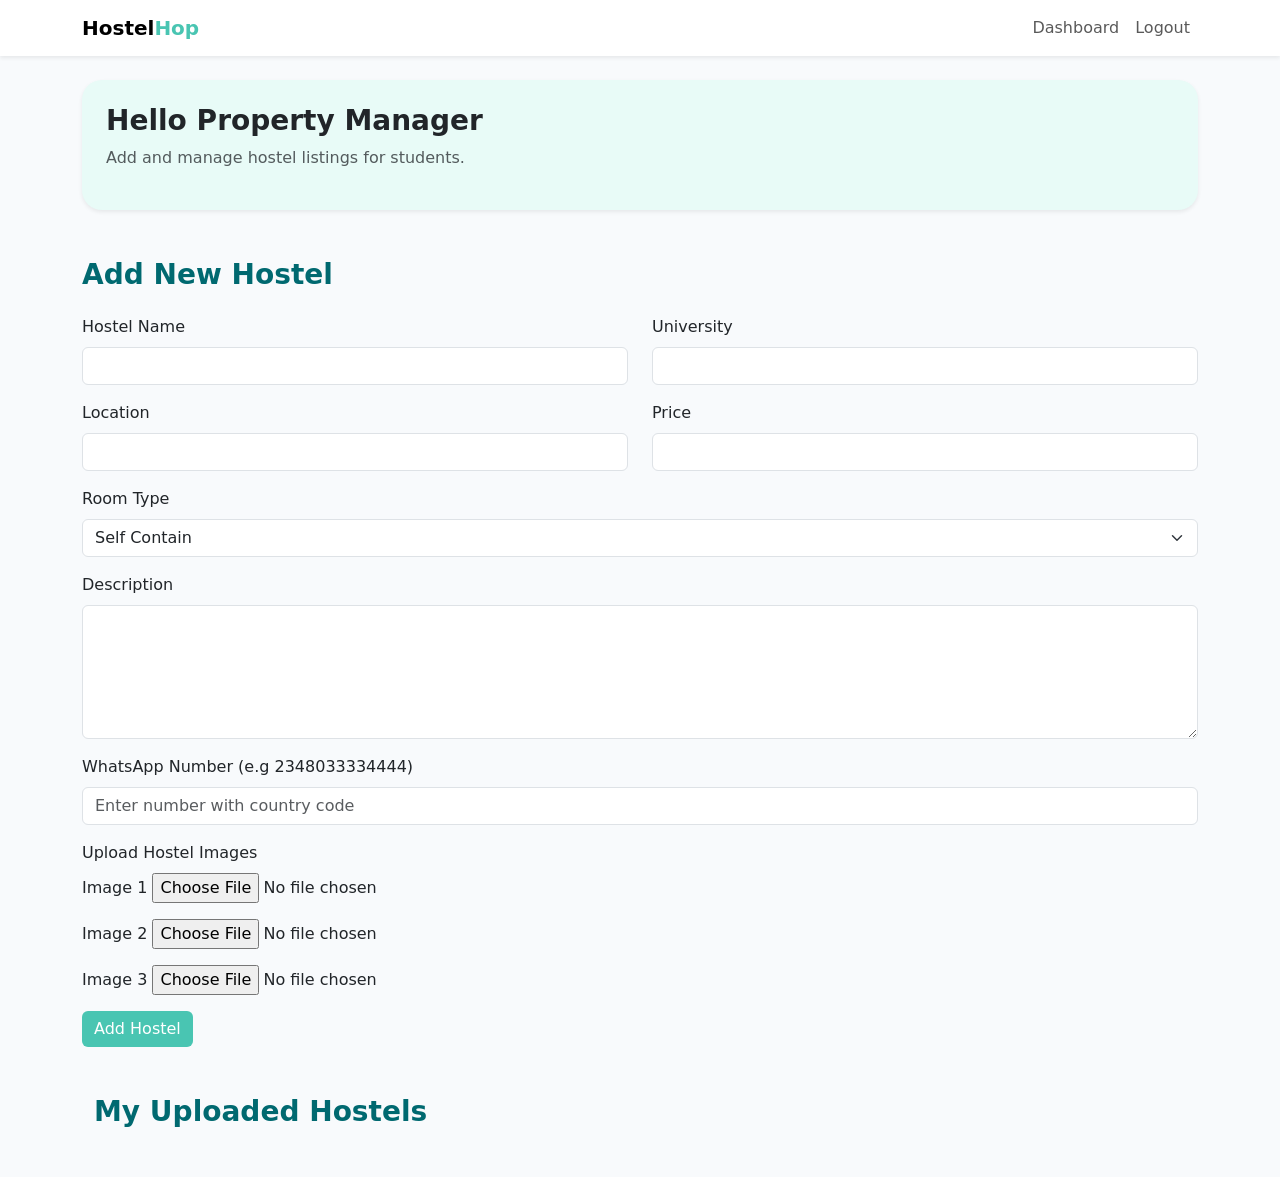
==== PMdashboard.html @ b012e27e "first commit" ====
<!DOCTYPE html>
<html lang="en">
<head>
    <meta charset="UTF-8">
    <meta name="viewport" content="width=device-width, initial-scale=1.0">
    <title>Property Manager Dashboard</title>

    <link rel="stylesheet" href="./css/bootstrap.min.css">

    <style>

        body{
            background:#f8fafc;
        }

        .welcome-card{
            background:#E8FBF7;
            border-radius:20px;
        }

        .hostel-card{
            border-radius:20px;
        }

        .section-title{
            color:#006970;
        }

        .btn-main{
            background:#49c5b2;
            border:none;
            color:white;
        }

        .btn-main:hover{
            background:#39b3a1;
            color:white;
        }

    </style>

</head>
<body>
<nav class="navbar navbar-expand-lg bg-white shadow-sm">

    <div class="container">

        <a href="#" class="navbar-brand fw-bold">
            Hostel<span style="color:#49c5b2;">Hop</span>
        </a>

        <button
        class="navbar-toggler"
        data-bs-toggle="collapse"
        data-bs-target="#navMenu">

            <span class="navbar-toggler-icon"></span>

        </button>

        <div
        class="collapse navbar-collapse justify-content-end"
        id="navMenu">

            <ul class="navbar-nav">

                <li class="nav-item">
                    <a href="./PMdashboard.html" class="nav-link">
                        Dashboard
                    </a>
                </li>

                <li class="nav-item">
                    <a href="./PMSignUp.html" class="nav-link">
                        Logout
                    </a>
                </li>

            </ul>

        </div>

    </div>

</nav>

<div class="container mt-4">

    <div class="card border-0 shadow-sm welcome-card">

        <div class="card-body p-4">

            <h3 class="fw-bold">
                Hello Property Manager 
            </h3>

            <p class="text-muted">
                Add and manage hostel listings for students.
            </p>
        </div>
    </div>
</div>
<div class="container mt-5">

    <h3 class="fw-bold section-title mb-4">
        Add New Hostel
    </h3>

    <form id="hostelForm">

        <div class="row">

            <div class="col-md-6  mb-3">

                <label class="form-label">
                    Hostel Name
                </label>

                <input
                type="text"
                class="form-control"
                id="hostelName">

            </div>

            <div class="col-md-6 mb-3">

                <label class="form-label">
                    University
                </label>

                <input
                type="text"
                class="form-control"
                id="university">

            </div>

        </div>

        <div class="row">

            <div class="col-md-6 mb-3">

                <label class="form-label">
                    Location
                </label>

                <input
                type="text"
                class="form-control"
                id="location">

            </div>

            <div class="col-md-6 mb-3">

                <label class="form-label">
                    Price
                </label>

                <input
                type="text"
                class="form-control"
                id="price">

            </div>

        </div>

        <div class="mb-3">

            <label class="form-label">
                Room Type
            </label>

            <select
            class="form-select"
            id="roomType">

                <option>Self Contain</option>
                <option>Room and parlour self contain</option>
                <option>2 Bedroom Room</option>
            </select>

        </div>

        <div class="mb-3">

            <label class="form-label">
                Description
            </label>

            <textarea
            rows="5"
            class="form-control"
            id="description"></textarea>

        </div>
<div class="mb-3">
  <label class="form-label">WhatsApp Number (e.g 2348033334444)</label>
  <input type="text" id="landlordPhone" class="form-control" placeholder="Enter number with country code" required />
</div>
<div class="mb-4">


<label class="form-label">
    Upload Hostel Images
</label>
<div class="mb-3">
  <label>Image 1</label>
  <input type="file" id="img1" accept="image/*" required>
</div>

<div class="mb-3">
  <label>Image 2</label>
  <input type="file" id="img2" accept="image/*" required>
</div>

<div class="mb-3">
  <label>Image 3</label>
  <input type="file" id="img3" accept="image/*" required>
</div>
        <button
        type="submit"
        class="btn btn-main">

            Add Hostel

        </button>

    </form>

</div>


<div class="container mt-5 mb-5">

    <h3 class="fw-bold section-title mb-4">
        My Uploaded Hostels
    </h3>

    <div
    class="row g-4"
    id="myHostels">
       <div class="col-12">
            <div class="card hostel-card shadow-sm border-0">
                <div class="card-body">
                    No Hostels Uploaded Yet
                </div>
            </div>
        </div>
    </div>
</div>

<script src="./script.js"></script>
<script src="./js/bootstrap.min.js"></script>

</body>
</html>
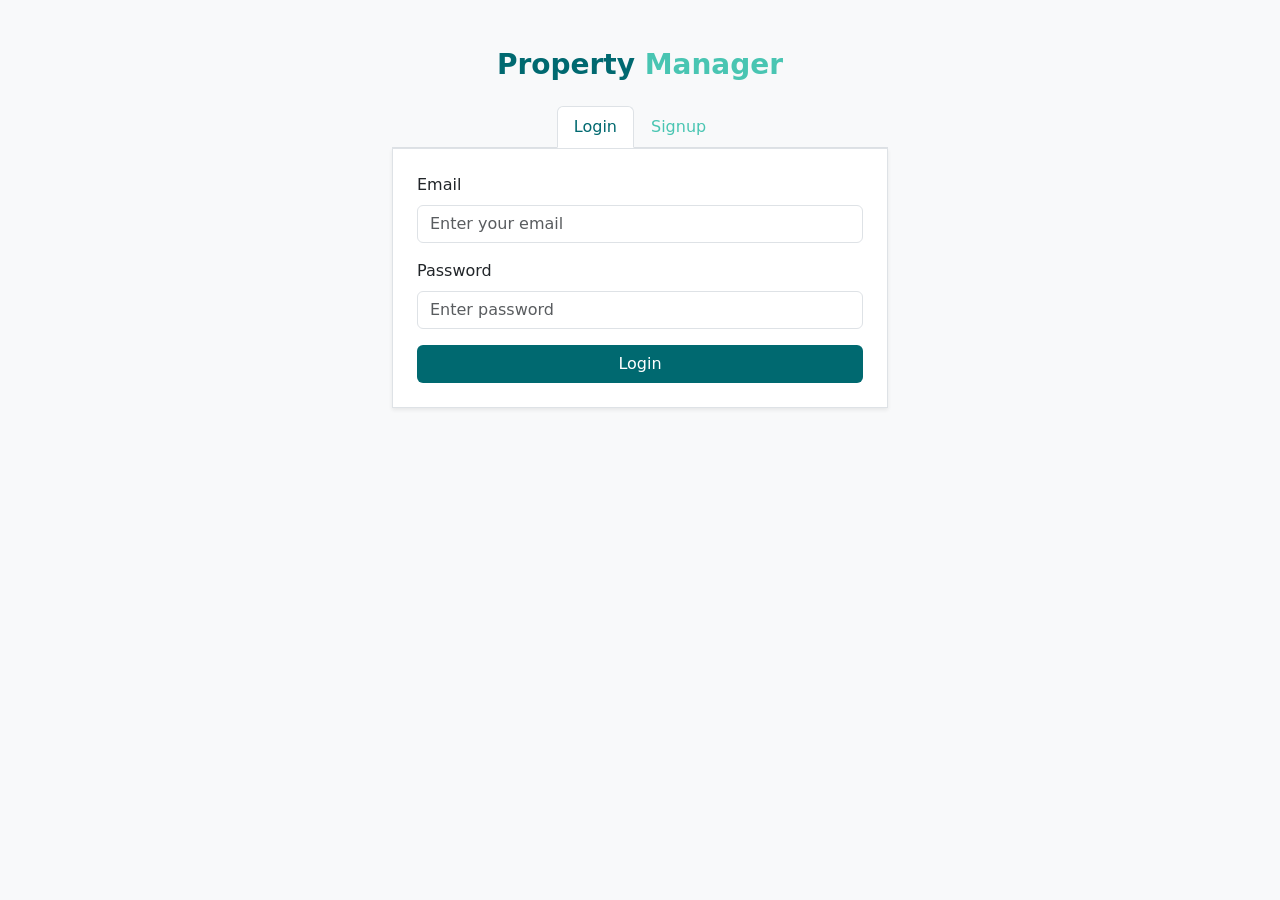
==== commit 331e035b: "backend appended" ====
--- a/PMdashboard.html
+++ b/PMdashboard.html
@@ -1,46 +1,53 @@
 <!DOCTYPE html>
 <html lang="en">
+
 <head>
     <meta charset="UTF-8">
     <meta name="viewport" content="width=device-width, initial-scale=1.0">
+
     <title>Property Manager Dashboard</title>
 
     <link rel="stylesheet" href="./css/bootstrap.min.css">
 
     <style>
 
-        body{
-            background:#f8fafc;
-        }
-
-        .welcome-card{
-            background:#E8FBF7;
-            border-radius:20px;
-        }
-
-        .hostel-card{
-            border-radius:20px;
-        }
-
-        .section-title{
-            color:#006970;
-        }
-
-        .btn-main{
-            background:#49c5b2;
-            border:none;
-            color:white;
-        }
-
-        .btn-main:hover{
-            background:#39b3a1;
-            color:white;
+        body {
+            background: #f8fafc;
+        }
+
+        .welcome-card {
+            background: #E8FBF7;
+            border-radius: 20px;
+        }
+
+        .hostel-card {
+            border-radius: 20px;
+        }
+
+        .section-title {
+            color: #006970;
+        }
+
+        .btn-main {
+            background: #49c5b2;
+            border: none;
+            color: white;
+        }
+
+        .btn-main:hover {
+            background: #39b3a1;
+            color: white;
         }
 
     </style>
 
 </head>
+
 <body>
+
+
+<!-- NAVBAR -->
+
 <nav class="navbar navbar-expand-lg bg-white shadow-sm">
 
     <div class="container">
@@ -50,17 +57,17 @@
         </a>
 
         <button
-        class="navbar-toggler"
-        data-bs-toggle="collapse"
-        data-bs-target="#navMenu">
+            class="navbar-toggler"
+            data-bs-toggle="collapse"
+            data-bs-target="#navMenu">
 
             <span class="navbar-toggler-icon"></span>
 
         </button>
 
         <div
-        class="collapse navbar-collapse justify-content-end"
-        id="navMenu">
+            class="collapse navbar-collapse justify-content-end"
+            id="navMenu">
 
             <ul class="navbar-nav">
 
@@ -71,7 +78,7 @@
                 </li>
 
                 <li class="nav-item">
-                    <a href="./PMSignUp.html" class="nav-link">
+                    <a href="./PMSignUp.html" class="nav-link" onclick="logout()">
                         Logout
                     </a>
                 </li>
@@ -84,44 +91,58 @@
 
 </nav>
 
+
+<!-- WELCOME -->
+
 <div class="container mt-4">
 
     <div class="card border-0 shadow-sm welcome-card">
 
         <div class="card-body p-4">
 
-            <h3 class="fw-bold">
-                Hello Property Manager 
+            <h3 class="fw-bold" id="welcomepm">
+                Hello
             </h3>
 
             <p class="text-muted">
                 Add and manage hostel listings for students.
             </p>
-        </div>
+
+        </div>
+
     </div>
+
 </div>
+
+
+<!-- ADD / UPDATE HOSTEL -->
+
 <div class="container mt-5">
 
-    <h3 class="fw-bold section-title mb-4">
+    <h3 class="fw-bold section-title mb-4" id="formTitle">
         Add New Hostel
     </h3>
 
+
     <form id="hostelForm">
 
+
         <div class="row">
 
-            <div class="col-md-6  mb-3">
+            <div class="col-md-6 mb-3">
 
                 <label class="form-label">
                     Hostel Name
                 </label>
 
                 <input
-                type="text"
-                class="form-control"
-                id="hostelName">
-
-            </div>
+                    type="text"
+                    class="form-control"
+                    id="hostelName"
+                    required>
+
+            </div>
+
 
             <div class="col-md-6 mb-3">
 
@@ -130,13 +151,15 @@
                 </label>
 
                 <input
-                type="text"
-                class="form-control"
-                id="university">
-
-            </div>
-
-        </div>
+                    type="text"
+                    class="form-control"
+                    id="university"
+                    required>
+
+            </div>
+
+        </div>
+
 
         <div class="row">
 
@@ -147,11 +170,13 @@
                 </label>
 
                 <input
-                type="text"
-                class="form-control"
-                id="location">
-
-            </div>
+                    type="text"
+                    class="form-control"
+                    id="location"
+                    required>
+
+            </div>
+
 
             <div class="col-md-6 mb-3">
 
@@ -160,13 +185,15 @@
                 </label>
 
                 <input
-                type="text"
-                class="form-control"
-                id="price">
-
-            </div>
-
-        </div>
+                    type="number"
+                    class="form-control"
+                    id="price"
+                    required>
+
+            </div>
+
+        </div>
+
 
         <div class="mb-3">
 
@@ -175,15 +202,28 @@
             </label>
 
             <select
-            class="form-select"
-            id="roomType">
-
-                <option>Self Contain</option>
-                <option>Room and parlour self contain</option>
-                <option>2 Bedroom Room</option>
+                class="form-select"
+                id="roomType"
+                required>
+
+                <option value="">Select room type</option>
+
+                <option value="self contain">
+                    Self Contain
+                </option>
+
+                <option value="room and parlour">
+                    Room and Parlour
+                </option>
+
+                <option value="2 bedroom">
+                    2 Bedroom
+                </option>
+
             </select>
 
         </div>
+
 
         <div class="mb-3">
 
@@ -192,47 +232,101 @@
             </label>
 
             <textarea
-            rows="5"
-            class="form-control"
-            id="description"></textarea>
-
-        </div>
-<div class="mb-3">
-  <label class="form-label">WhatsApp Number (e.g 2348033334444)</label>
-  <input type="text" id="landlordPhone" class="form-control" placeholder="Enter number with country code" required />
+                rows="5"
+                class="form-control"
+                id="description"
+                required></textarea>
+
+        </div>
+
+
+        <!-- IMAGES -->
+
+        <div class="mb-4">
+
+            <label class="form-label fw-bold">
+                Upload Hostel Images
+            </label>
+
+            <div class="mb-3">
+
+                <label class="form-label">
+                    Image 1
+                </label>
+
+                <input
+                    type="file"
+                    id="img1"
+                    accept="image/*"
+                    class="form-control"
+                    required>
+
+            </div>
+
+
+            <div class="mb-3">
+
+                <label class="form-label">
+                    Image 2
+                </label>
+
+                <input
+                    type="file"
+                    id="img2"
+                    accept="image/*"
+                    class="form-control"
+                    required>
+
+            </div>
+
+
+            <div class="mb-3">
+
+                <label class="form-label">
+                    Image 3
+                </label>
+
+                <input
+                    type="file"
+                    id="img3"
+                    accept="image/*"
+                    class="form-control"
+                    required>
+
+            </div>
+
+        </div>
+
+
+        <button
+            type="submit"
+            class="btn btn-main"
+            id="submitButton">
+
+            Add Hostel
+
+        </button>
+
+
+        <button
+            type="button"
+            class="btn btn-secondary ms-2"
+            id="cancelEditButton"
+            style="display:none;"
+            onclick="cancelEdit()">
+
+            Cancel Edit
+
+        </button>
+
+
+    </form>
+
 </div>
-<div class="mb-4">
-
-
-<label class="form-label">
-    Upload Hostel Images
-</label>
-<div class="mb-3">
-  <label>Image 1</label>
-  <input type="file" id="img1" accept="image/*" required>
-</div>
-
-<div class="mb-3">
-  <label>Image 2</label>
-  <input type="file" id="img2" accept="image/*" required>
-</div>
-
-<div class="mb-3">
-  <label>Image 3</label>
-  <input type="file" id="img3" accept="image/*" required>
-</div>
-        <button
-        type="submit"
-        class="btn btn-main">
-
-            Add Hostel
-
-        </button>
-
-    </form>
-
-</div>
-
+
+
+
+<!-- MY HOSTELS -->
 
 <div class="container mt-5 mb-5">
 
@@ -240,21 +334,31 @@
         My Uploaded Hostels
     </h3>
 
+
     <div
-    class="row g-4"
-    id="myHostels">
-       <div class="col-12">
+        class="row g-4"
+        id="myHostels">
+
+        <div class="col-12">
+
             <div class="card hostel-card shadow-sm border-0">
+
                 <div class="card-body">
-                    No Hostels Uploaded Yet
+                    Loading hostels...
                 </div>
-            </div>
-        </div>
+
+            </div>
+
+        </div>
+
     </div>
+
 </div>
+
 
 <script src="./script.js"></script>
 <script src="./js/bootstrap.min.js"></script>
 
 </body>
+
 </html>
